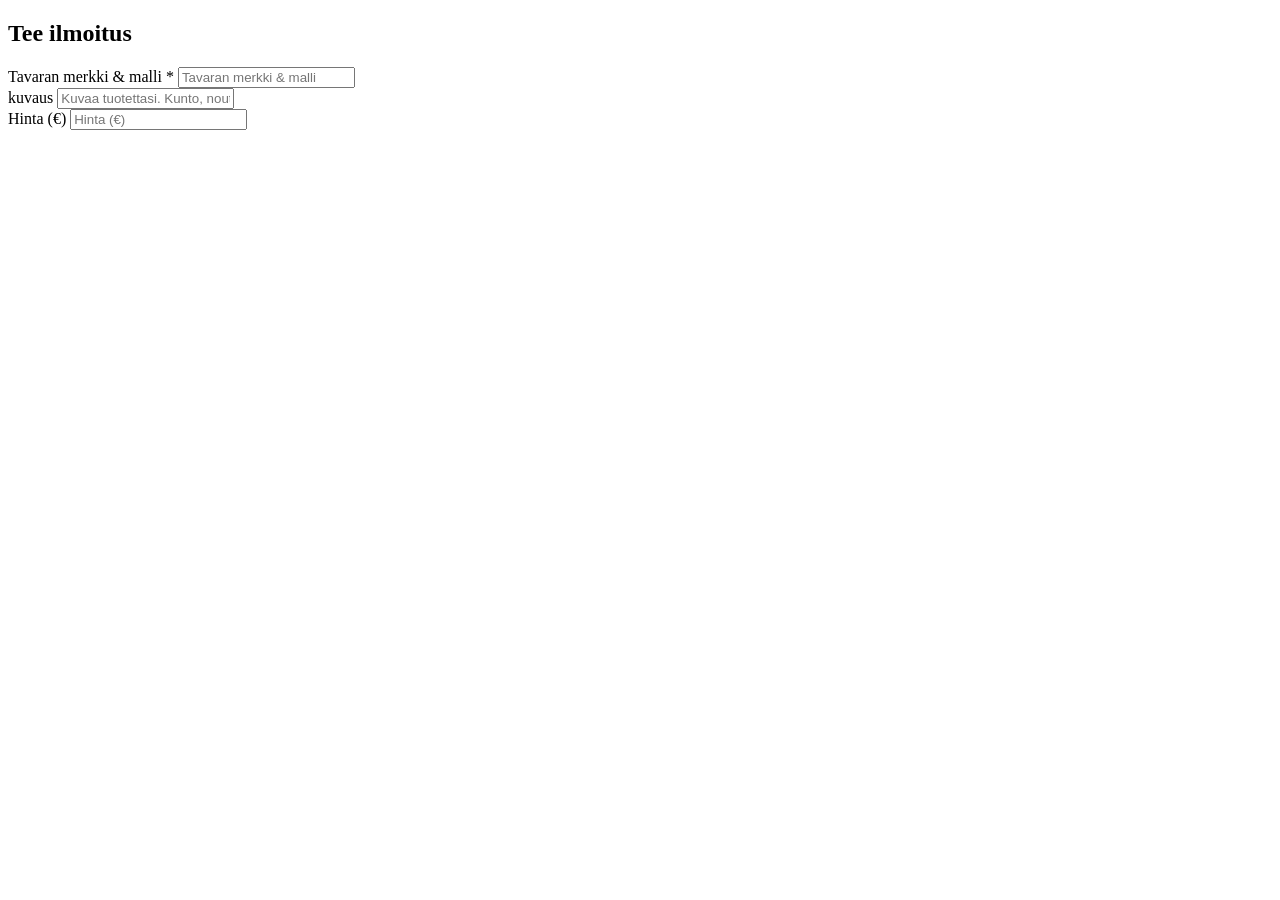
==== Lomake.html @ 6235195c "Add files via upload" ====
<!DOCTYPE html>
<html lang="en">
<head>
    <meta charset="UTF-8">
    <meta name="viewport" content="width=device-width, initial-scale=1.0">
    <title>Document</title>
</head>
<body>
    <div class="container">
        <section>
            <h2>Tee ilmoitus</h2>
            <form id="lomake">
                <div class="lomakeBox">
                    <label for="otsikko">Tavaran merkki & malli *</label>
                    <input type="text" id="otsikko" placeholder="Tavaran merkki & malli" required>
                </div>

                <div class="lomakeBox">
                    <label for="kuvaus">kuvaus</label>
                    <input type="text" id="kuvaus" placeholder="Kuvaa tuotettasi. Kunto, nouto/posti...." required></label>
                </div>

                <div class="lomakeBox">
                    <label for="hinta">Hinta (€)</label>
                    <input type="number" id="hinta" placeholder="Hinta (€)">
                </div>
            </form>
        </section>
    </div>
</body>
</html>
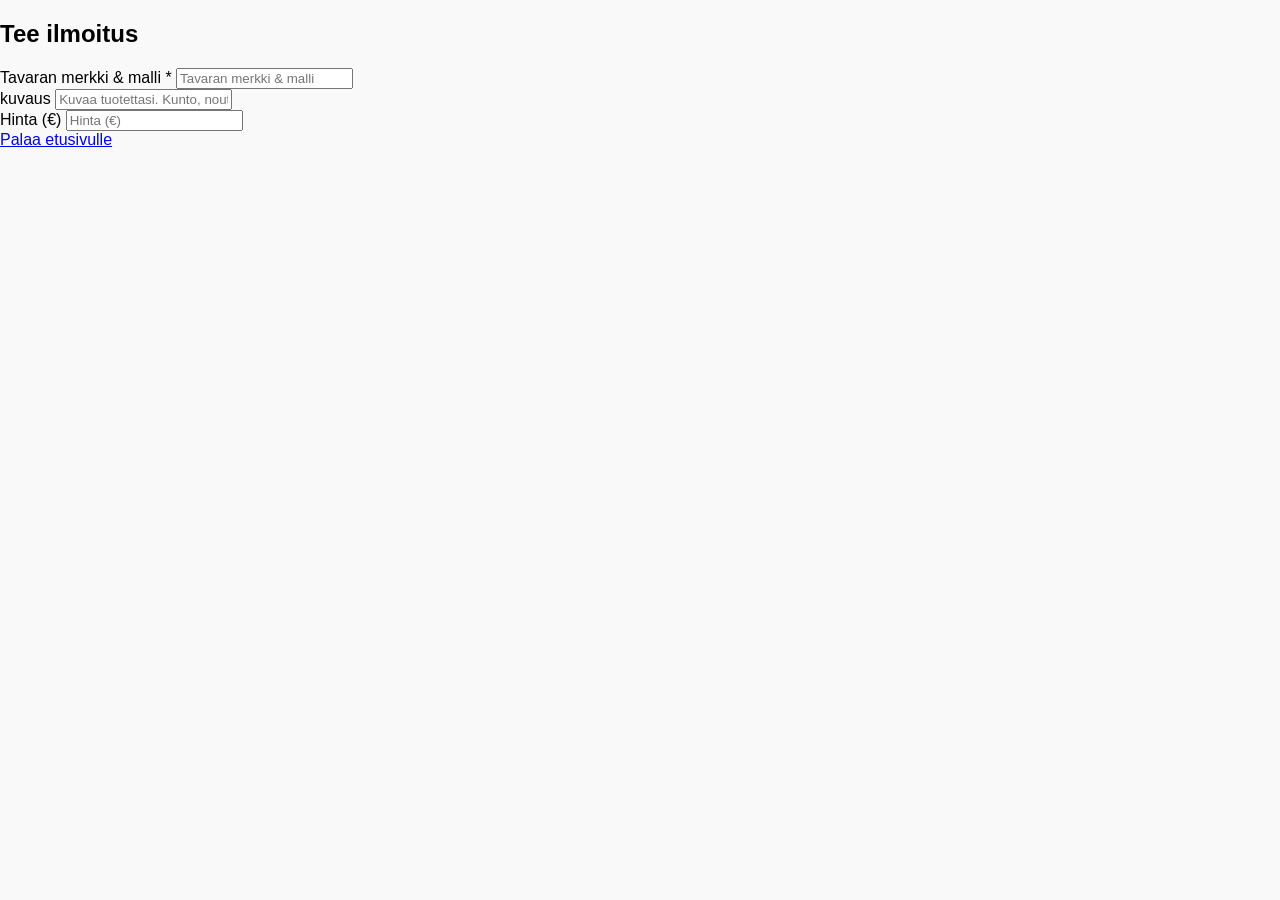
==== commit 752fd1f4: "Add files via upload" ====
--- a/Lomake.html
+++ b/Lomake.html
@@ -1,31 +1,33 @@
-<!DOCTYPE html>
-<html lang="en">
-<head>
-    <meta charset="UTF-8">
-    <meta name="viewport" content="width=device-width, initial-scale=1.0">
-    <title>Document</title>
-</head>
-<body>
-    <div class="container">
-        <section>
-            <h2>Tee ilmoitus</h2>
-            <form id="lomake">
-                <div class="lomakeBox">
-                    <label for="otsikko">Tavaran merkki & malli *</label>
-                    <input type="text" id="otsikko" placeholder="Tavaran merkki & malli" required>
-                </div>
-
-                <div class="lomakeBox">
-                    <label for="kuvaus">kuvaus</label>
-                    <input type="text" id="kuvaus" placeholder="Kuvaa tuotettasi. Kunto, nouto/posti...." required></label>
-                </div>
-
-                <div class="lomakeBox">
-                    <label for="hinta">Hinta (€)</label>
-                    <input type="number" id="hinta" placeholder="Hinta (€)">
-                </div>
-            </form>
-        </section>
-    </div>
-</body>
+<!DOCTYPE html>
+<html lang="en">
+<head>
+    <meta charset="UTF-8">
+    <meta name="viewport" content="width=device-width, initial-scale=1.0">
+    <link rel="stylesheet" href="css/styles.css">
+    <title>Kirpputori</title>
+</head>
+<body>
+    <div class="container">
+        <section>
+            <h2>Tee ilmoitus</h2>
+            <form id="lomake">
+                <div class="lomakeBox">
+                    <label for="otsikko">Tavaran merkki & malli *</label>
+                    <input type="text" id="otsikko" placeholder="Tavaran merkki & malli" required>
+                </div>
+
+                <div class="lomakeBox">
+                    <label for="kuvaus">kuvaus</label>
+                    <input type="text" id="kuvaus" placeholder="Kuvaa tuotettasi. Kunto, nouto/posti...." required></label>
+                </div>
+
+                <div class="lomakeBox">
+                    <label for="hinta">Hinta (€)</label>
+                    <input type="number" id="hinta" placeholder="Hinta (€)">
+                </div>
+            <a class="button" href="index.html">Palaa etusivulle</a>
+            </form>
+        </section>
+    </div>
+</body>
 </html>
--- a/css/styles.css
+++ b/css/styles.css
@@ -0,0 +1,138 @@
+body {
+    font-family: Arial, sans-serif;
+    margin: 0;
+    background-color: #f9f9f9;
+}
+
+.yla-palkki {
+    display: flex;
+    justify-content: space-between;
+    align-items: center;
+    padding: 15px 30px;
+    background: white;
+}
+
+.header-vasen {
+    display: flex;
+    align-items: center;
+    gap: 14px;
+}
+
+.welcome-user {
+    font-size: 0.95rem;
+    color: #333;
+}
+
+.header-oikea {
+    display: flex;
+    gap: 20px;
+    align-items: center;
+}
+
+.haku-alue {
+    display: flex;
+    gap: 5px;
+}
+
+#hakuKentta {
+    padding: 8px;
+    border-radius: 4px;
+}
+
+#lomakeBtn {
+    background-color: #28a745;
+    color: white;
+    border: none;
+    padding: 10px 15px;
+    border-radius: 5px;
+    cursor: pointer;
+}
+
+/*These !important are just making sure to prioritize the styles */
+.hidden {
+    display: none !important;
+}
+
+body.signed-in #signInLink,
+body.signed-in #signUpLink {
+    display: none !important;
+}
+
+body.signed-in #logoutBtn,
+body.signed-in #welcomeUser {
+    display: inline-block !important;
+}
+
+.welcome-user {
+    font-size: 1.5rem;
+    color: #333;
+    font-family: 'Times New Roman';
+    padding: 6px 12px;
+}
+
+.auth-page {
+    max-width: 420px;
+    margin: 40px auto;
+    padding: 16px;
+    background: white;
+    border-radius: 8px;
+    box-shadow: 0 4px 14px rgba(0, 0, 0, 0.08);
+}
+
+.auth-page label {
+    display: block;
+    margin-bottom: 12px;
+    font-weight: 500;
+}
+
+.auth-page input {
+    width: 100%;
+    padding: 10px;
+    margin-top: 6px;
+    border: 1px solid #ccc;
+    border-radius: 4px;
+    box-sizing: border-box;
+}
+
+.auth-actions {
+    margin-top: 10px;
+    display: flex;
+    align-items: center;
+    gap: 12px;
+}
+
+.auth-actions button {
+    padding: 10px 18px;
+    border: none;
+    border-radius: 5px;
+    background: #007bff;
+    color: white;
+    cursor: pointer;
+}
+
+.auth-actions a {
+    color: #007bff;
+    text-decoration: none;
+}
+
+.message {
+    margin-top: 10px;
+    font-weight: 500;
+}
+
+.message.error {
+    color: crimson;
+}
+
+.message.success {
+    color: green;
+}
+
+.ilmoitusGrid {
+    display: grid;
+    grid-template-columns: repeat(3, 1fr);
+    gap: 20px;
+    padding: 30px;
+    max-width: 1200px;
+    margin: 0 auto;
+}
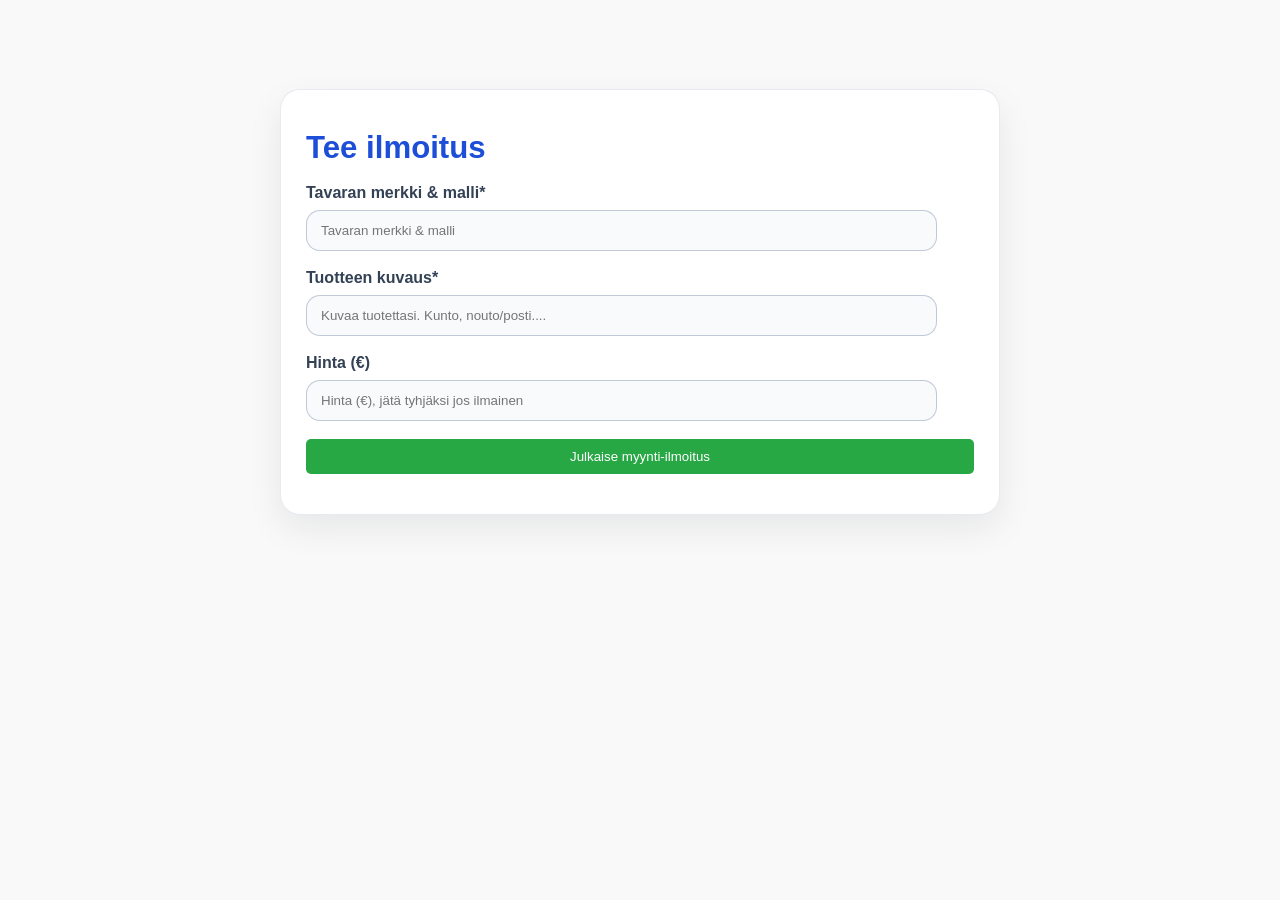
==== commit 1bdf3dc9: "Add files via upload" ====
--- a/Lomake.html
+++ b/Lomake.html
@@ -1,33 +1,55 @@
-<!DOCTYPE html>
-<html lang="en">
-<head>
-    <meta charset="UTF-8">
-    <meta name="viewport" content="width=device-width, initial-scale=1.0">
-    <link rel="stylesheet" href="css/styles.css">
-    <title>Kirpputori</title>
-</head>
-<body>
-    <div class="container">
-        <section>
-            <h2>Tee ilmoitus</h2>
-            <form id="lomake">
-                <div class="lomakeBox">
-                    <label for="otsikko">Tavaran merkki & malli *</label>
-                    <input type="text" id="otsikko" placeholder="Tavaran merkki & malli" required>
-                </div>
-
-                <div class="lomakeBox">
-                    <label for="kuvaus">kuvaus</label>
-                    <input type="text" id="kuvaus" placeholder="Kuvaa tuotettasi. Kunto, nouto/posti...." required></label>
-                </div>
-
-                <div class="lomakeBox">
-                    <label for="hinta">Hinta (€)</label>
-                    <input type="number" id="hinta" placeholder="Hinta (€)">
-                </div>
-            <a class="button" href="index.html">Palaa etusivulle</a>
-            </form>
-        </section>
-    </div>
-</body>
-</html>+<!doctype html>
+<html lang="en">
+  <head>
+    <meta charset="UTF-8" />
+    <meta name="viewport" content="width=device-width, initial-scale=1.0" />
+    <link rel="stylesheet" href="css/styles.css" />
+    <title>Myynti lomake</title>
+  </head>
+  <body>
+    <a href="index.html">
+      <button id="takaisinBtn">Takaisin etusivulle</button>
+    </a>
+
+    <div class="container">
+      <section>
+        <h2>Tee ilmoitus</h2>
+        <form id="lomake">
+          <div class="lomakeBox">
+            <label for="otsikko">Tavaran merkki & malli*</label>
+            <input
+              type="text"
+              id="otsikko"
+              placeholder="Tavaran merkki & malli"
+              required
+            />
+          </div>
+
+          <div class="lomakeBox">
+            <label for="kuvaus">Tuotteen kuvaus*</label>
+            <input
+              type="text"
+              id="kuvaus"
+              placeholder="Kuvaa tuotettasi. Kunto, nouto/posti...."
+              required
+            />
+          </div>
+
+          <div class="lomakeBox">
+            <label for="hinta">Hinta (€)</label>
+            <input
+              type="number"
+              id="hinta"
+              placeholder="Hinta (€), jätä tyhjäksi jos ilmainen"
+            />
+          </div>
+
+          <div class="lomakeBox">
+            <button id="julkaiseBtn">Julkaise myynti-ilmoitus</button>
+          </div>
+        </form>
+      </section>
+    </div>
+    <script src="JS/julkaisu.js"></script>
+  </body>
+</html>
--- a/css/styles.css
+++ b/css/styles.css
@@ -1,138 +1,233 @@
-body {
-    font-family: Arial, sans-serif;
-    margin: 0;
-    background-color: #f9f9f9;
-}
-
-.yla-palkki {
-    display: flex;
-    justify-content: space-between;
-    align-items: center;
-    padding: 15px 30px;
-    background: white;
-}
-
-.header-vasen {
-    display: flex;
-    align-items: center;
-    gap: 14px;
-}
-
-.welcome-user {
-    font-size: 0.95rem;
-    color: #333;
-}
-
-.header-oikea {
-    display: flex;
-    gap: 20px;
-    align-items: center;
-}
-
-.haku-alue {
-    display: flex;
-    gap: 5px;
-}
-
-#hakuKentta {
-    padding: 8px;
-    border-radius: 4px;
-}
-
-#lomakeBtn {
-    background-color: #28a745;
-    color: white;
-    border: none;
-    padding: 10px 15px;
-    border-radius: 5px;
-    cursor: pointer;
-}
-
-/*These !important are just making sure to prioritize the styles */
-.hidden {
-    display: none !important;
-}
-
-body.signed-in #signInLink,
-body.signed-in #signUpLink {
-    display: none !important;
-}
-
-body.signed-in #logoutBtn,
-body.signed-in #welcomeUser {
-    display: inline-block !important;
-}
-
-.welcome-user {
-    font-size: 1.5rem;
-    color: #333;
-    font-family: 'Times New Roman';
-    padding: 6px 12px;
-}
-
-.auth-page {
-    max-width: 420px;
-    margin: 40px auto;
-    padding: 16px;
-    background: white;
-    border-radius: 8px;
-    box-shadow: 0 4px 14px rgba(0, 0, 0, 0.08);
-}
-
-.auth-page label {
-    display: block;
-    margin-bottom: 12px;
-    font-weight: 500;
-}
-
-.auth-page input {
-    width: 100%;
-    padding: 10px;
-    margin-top: 6px;
-    border: 1px solid #ccc;
-    border-radius: 4px;
-    box-sizing: border-box;
-}
-
-.auth-actions {
-    margin-top: 10px;
-    display: flex;
-    align-items: center;
-    gap: 12px;
-}
-
-.auth-actions button {
-    padding: 10px 18px;
-    border: none;
-    border-radius: 5px;
-    background: #007bff;
-    color: white;
-    cursor: pointer;
-}
-
-.auth-actions a {
-    color: #007bff;
-    text-decoration: none;
-}
-
-.message {
-    margin-top: 10px;
-    font-weight: 500;
-}
-
-.message.error {
-    color: crimson;
-}
-
-.message.success {
-    color: green;
-}
-
-.ilmoitusGrid {
-    display: grid;
-    grid-template-columns: repeat(3, 1fr);
-    gap: 20px;
-    padding: 30px;
-    max-width: 1200px;
-    margin: 0 auto;
-}+body {
+  font-family: Arial, sans-serif;
+  margin: 0;
+  background-color: #f9f9f9;
+}
+
+.yla-palkki {
+  display: flex;
+  justify-content: space-between;
+  align-items: center;
+  padding: 15px 30px;
+  background: white;
+}
+
+.header-vasen {
+  display: flex;
+  align-items: center;
+  gap: 14px;
+}
+
+.welcome-user {
+  font-size: 0.95rem;
+  color: #333;
+}
+
+.header-oikea {
+  display: flex;
+  gap: 20px;
+  align-items: center;
+}
+
+.haku {
+  display: flex;
+  gap: 5px;
+}
+
+#hakuKentta {
+  padding: 8px;
+  border-radius: 4px;
+}
+
+/* Lomakkeen myynti-ilmoitus julkaisemiseen tarvittava napin tyylittely*/
+#julkaiseBtn {
+  background-color: #28a745;
+  color: white;
+  border: none;
+  padding: 10px 15px;
+  border-radius: 5px;
+  cursor: pointer;
+}
+#julkaiseBtn:hover {
+  background-color: #259541;
+}
+
+#hakuKentta {
+  padding: 8px;
+  border-radius: 4px;
+}
+
+#lomakeBtn {
+  background-color: #28a745;
+  color: white;
+  border: none;
+  padding: 10px 15px;
+  border-radius: 5px;
+  cursor: pointer;
+}
+
+#takaisinBtn {
+  background-color: #28a745;
+  color: white;
+  border: none;
+  padding: 10px 15px;
+  border-radius: 5px;
+  cursor: pointer;
+  margin-left: 160vh;
+  margin-top: 15px;
+  margin-right: 15px;
+}
+
+/*These !important are just making sure to prioritize the styles (making it the first priority of all these othe styles) */
+.hidden {
+  display: none !important;
+}
+
+body.signed-in #signInLink,
+body.signed-in #signUpLink {
+  display: none !important;
+}
+
+body.signed-in #logoutBtn,
+body.signed-in #welcomeUser {
+  display: inline-block !important;
+}
+
+.welcome-user {
+  font-size: 1.5rem;
+  color: #333;
+  font-family: "Times New Roman";
+  padding: 6px 12px;
+}
+
+.auth-page {
+  max-width: 420px;
+  margin: 40px auto;
+  padding: 16px;
+  background: white;
+  border-radius: 8px;
+  box-shadow: 0 4px 14px rgba(0, 0, 0, 0.08);
+}
+
+.auth-page label {
+  display: block;
+  margin-bottom: 12px;
+  font-weight: 500;
+}
+
+.auth-page input {
+  width: 100%;
+  padding: 10px;
+  margin-top: 6px;
+  border: 1px solid #ccc;
+  border-radius: 4px;
+  box-sizing: border-box;
+}
+
+.auth-actions {
+  margin-top: 10px;
+  display: flex;
+  align-items: center;
+  gap: 12px;
+}
+
+.auth-actions button {
+  padding: 10px 18px;
+  border: none;
+  border-radius: 5px;
+  background: #007bff;
+  color: white;
+  cursor: pointer;
+}
+
+.auth-actions a {
+  color: #007bff;
+  text-decoration: none;
+}
+
+.message {
+  margin-top: 10px;
+  font-weight: 500;
+}
+
+.message.error {
+  color: crimson;
+}
+
+.message.success {
+  color: green;
+}
+
+.ilmoitusGrid {
+  display: grid;
+  grid-template-columns: repeat(3, 1fr);
+  gap: 20px;
+  padding: 30px;
+  max-width: 1200px;
+  margin: 0 auto;
+}
+
+.container {
+  max-width: 720px;
+  margin: 0 auto;
+  padding: 24px 18px 40px;
+}
+
+.container section {
+  background: white;
+  border-radius: 20px;
+  border: 1px solid rgba(148, 163, 184, 0.22);
+  box-shadow: 0 14px 35px rgba(15, 23, 42, 0.08);
+  padding: 40px 25px;
+}
+
+.container section h2 {
+  margin-top: 0;
+  margin-bottom: 18px;
+  color: #1d4ed8;
+  font-size: 1.95rem;
+}
+
+#lomake {
+  display: grid;
+  gap: 18px;
+}
+
+.lomakeBox {
+  display: flex;
+  flex-direction: column;
+  gap: 8px;
+}
+
+.lomakeBox label {
+  font-weight: 600;
+  color: #334155;
+}
+
+.lomakeBox input {
+  width: 90%;
+  padding: 12px 14px;
+  border-radius: 14px;
+  border: 1px solid rgba(148, 163, 184, 0.55);
+  background: #f8fafc;
+  transition:
+    border-color 0.2s ease,
+    box-shadow 0.2s ease;
+}
+
+.lomakeBox input:focus {
+  outline: none;
+  border-color: #2563eb;
+  box-shadow: 0 0 0 4px rgba(59, 130, 246, 0.12);
+}
+
+.button {
+  position: absolute;
+  top: 8px;
+  right: 6px;
+  padding: 8px 12px;
+  background: #007bff;
+  color: #fff;
+  border-radius: 8px;
+  cursor: pointer;
+}
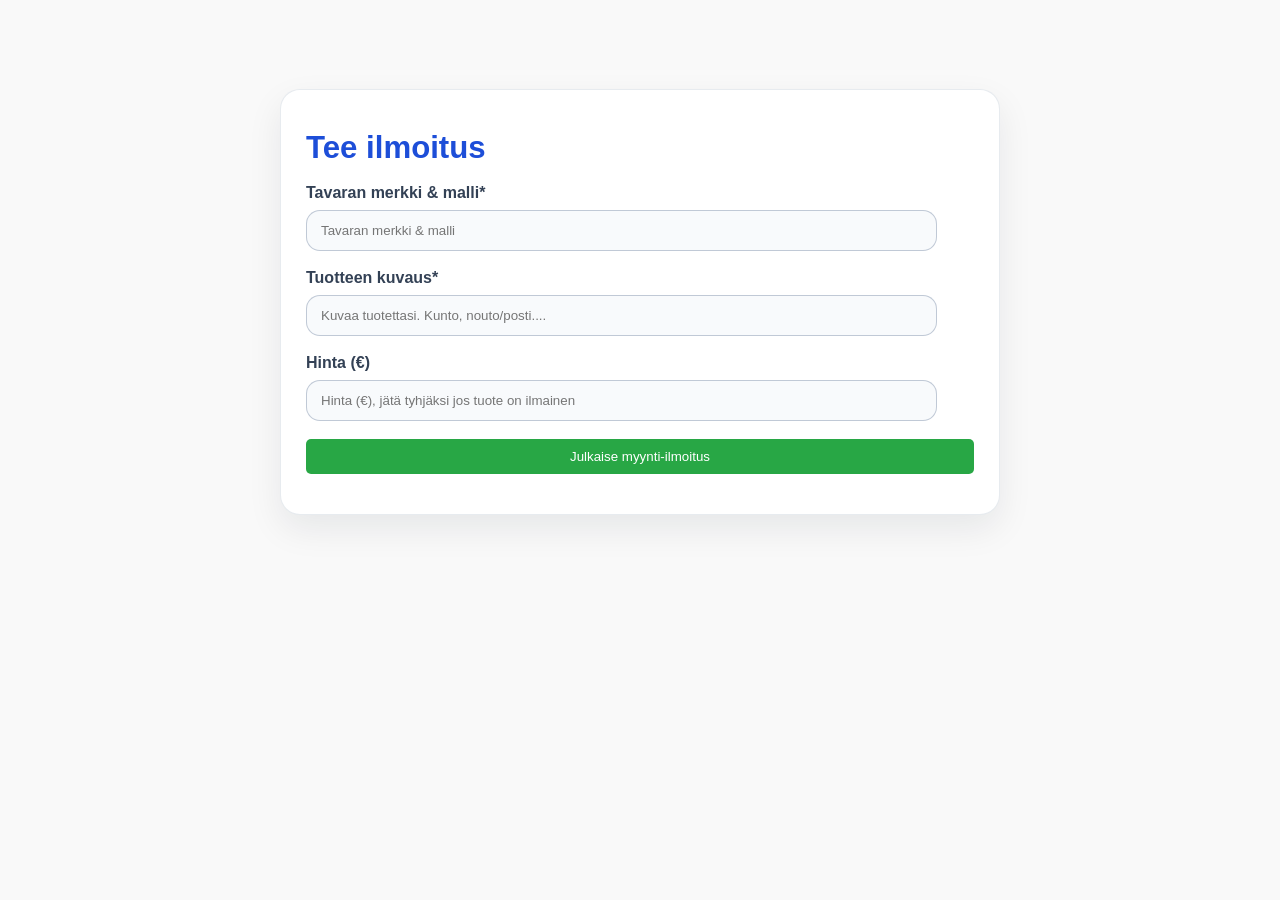
==== commit 6169bcab: "Add files via upload" ====
--- a/Lomake.html
+++ b/Lomake.html
@@ -40,7 +40,7 @@
             <input
               type="number"
               id="hinta"
-              placeholder="Hinta (€), jätä tyhjäksi jos ilmainen"
+              placeholder="Hinta (€), jätä tyhjäksi jos tuote on ilmainen"
             />
           </div>
 
--- a/css/styles.css
+++ b/css/styles.css
@@ -39,8 +39,9 @@
   border-radius: 4px;
 }
 
-/* Lomakkeen myynti-ilmoitus julkaisemiseen tarvittava napin tyylittely*/
-#julkaiseBtn {
+/* Lomakkeen myynti-ilmoitus julkaisemiseen tarvittava napin ja poisto napin tyylittely*/
+#julkaiseBtn,
+.poistaBtn {
   background-color: #28a745;
   color: white;
   border: none;
@@ -48,7 +49,8 @@
   border-radius: 5px;
   cursor: pointer;
 }
-#julkaiseBtn:hover {
+#julkaiseBtn:hover,
+.poistaBtn:hover {
   background-color: #259541;
 }
 
